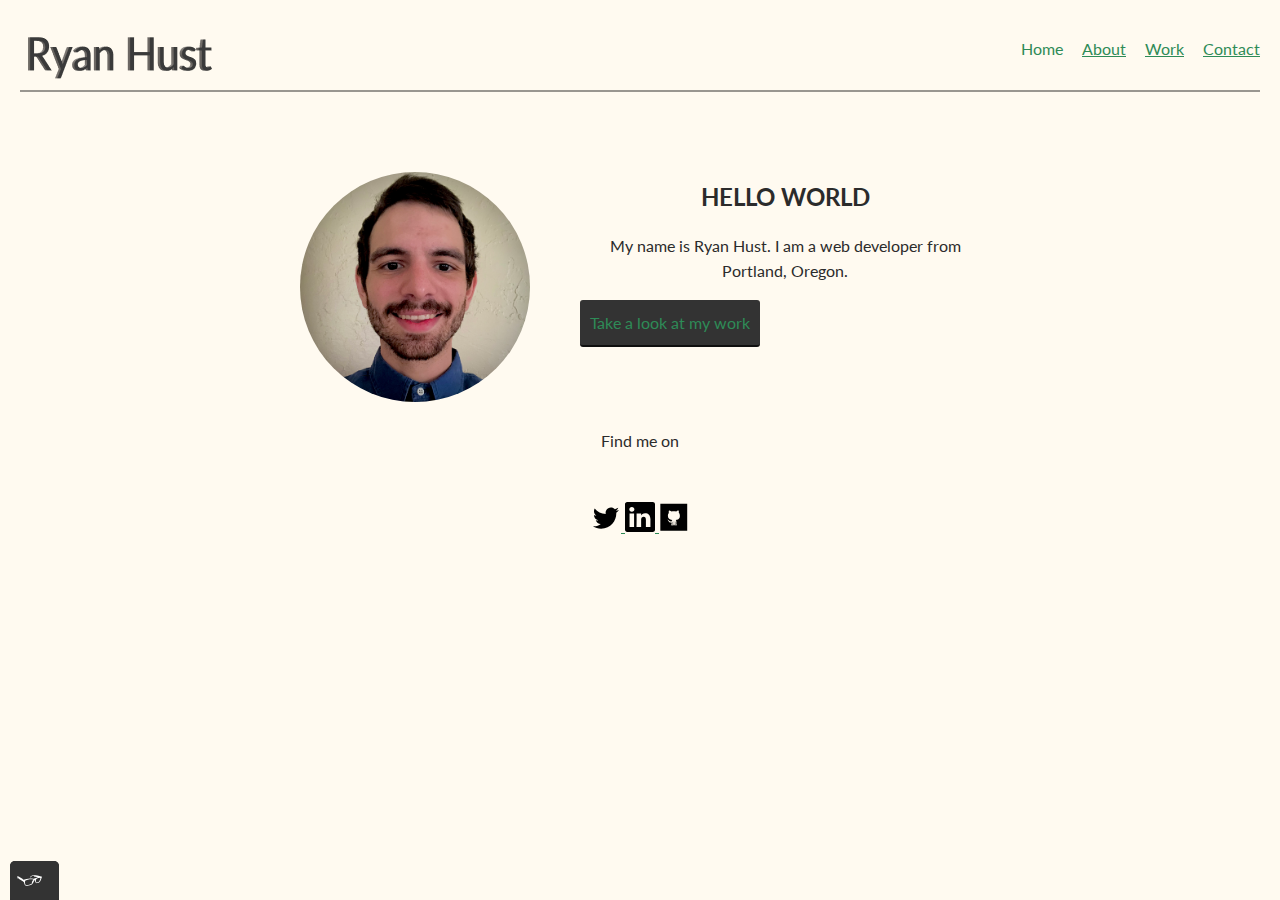
==== index.html @ 101835a5 "Revert "Update index.html"" ====
<!DOCTYPE html>
<html>
<head>
  <meta charset="utf-8">
  <meta name="viewport" content="width=device-width, initial-scale1">
  <title> Ryan Hust Portfolio </title>
  <!-- change wiki favicon to personal logo -->
  <link rel="shortcut icon" href="img/favicon_io/favicon.ico">
  <link rel="stylesheet" type="text/css" href="css/normalize.css">
  <link href="https://fonts.googleapis.com/css2?family=Lato:400,700" rel="stylesheet">
  <link rel="stylesheet" type="text/css" href="css/styles.production.css">
</head>
<body>
  <header class="page-header"> <!-- this is a menu with a logo -->
   <img src="img/headerlogo200x70.png" alt="logo with Ryan Husts full name" class="page-header__item">
    <nav class="main-navigation page-header__item">
     <ul role="menubar" class="navigation-list">
       <li role="presentation">
        <a href="index.html" role="menuitem" class="navigation-list__item navigation-list__item--active">Home</a>
       </li>
       <li role="presentation">
        <a href="about.html" role="menuitem" class="navigation-list__item">About</a>
       </li>
       <li role="presentation">
         <a href="work.html" role="menuitem" class="navigation-list__item">Work</a>
       </li>
       <li role="presentation">
        <a href="contact.html" role="menuitem" class="navigation-list__item">Contact</a>
      </li>
     </ul>
    </nav>
  </header>
   <div class="profile">
    <div>
     <img src="img/RyanHustHeadshot.jpg" class="profile__portrait" alt="Personal photo of Ryan Hust">
   </div>
    <h1>HELLO WORLD</h1>
     <p> My name is Ryan Hust. I am a <span>web</span> developer from Portland, Oregon. </p>
    <a href="#" class="button" download>Take a look at my work</a>
   </div>
  <footer class="page-footer">
   <p> Find me on <p/>
    <div class="social-media">
     <!--github logo -->
     <a href="https://www.twitter.com"> <img src="img/iconfinder_03-twitter_104501.svg" alt="Github">
     </a>
     <!-- linkedin logo -->
     <a href="https://www.linkedin.com"> <img src="img/iconfinder_linkedin-logo-1_1269935.svg" alt="Linkedin">
     </a>
     <!-- twitter logo -->
     <a href="https://www.github.com"> <img src="img/iconfinder_github_square_black_107109.svg" alt="Twitter">
     </a>
  </div>
  </footer>
  <script src="js/tota11y.min.js"></script>
</body>
</html>
---- css/styles.production.css ----
/*
* Prefixed by https://autoprefixer.github.io
* PostCSS: v7.0.29,
* Autoprefixer: v9.7.6
* Browsers: last 4 version
*/

/* COLORS USED
Primary-color: #fffaf0; (FloralWhite)
Secondary-color: #333333; (Gray20)
Primary-text-color: #2b2b2b; (DarkerGray)
Secondary-text-color: #2e8b57; (SeaGreen)
Tertiary-text-color: #3cb371; (MediumSeaGreen)
*/

:root { /*Floral White. background*/ /*LighterDarkGray. button/grid background */ /*Very Dark Grey*/ /*seagreen*/ /*mediumseagreen*/
}

* {
  -webkit-box-sizing: border-box;
          box-sizing: border-box;
}

body {
  background-color: #fffaf0;
  font-family: 'lato', sans-serif;
  font-weight: 400;
  font-size: 16px;
  line-height: 1.6;
  padding: 20px;
  color: #2b2b2b;
}

h1 {
  font-size: 24px;
  font-weight: 700;
  text-align: center;
}

h2 {
  font-size: 20px;
  font-weight: 700;
}

h3 {
  font-size: 18px;
  font-weight: 700;
}

a {
  color: #2e8b57;
  text-decoration: underline;
}

a:visited {
  color: #2e8b57;
}

a:hover {
  text-decoration: none;
  color: #3cb371;
}

a:focus {
  text-decoration: none;
  color: #3cb371;
}

input:hover {
  text-decoration: none;
  color: #3cb371;
}

input:focus {
  text-decoration: none;
  color: #3cb371;
}

a:active {
  color: #2e8b57;
}

p {
  font-size: 16px;
  font-weight: 400;
  text-align: center;
}

label {
  font-size: 14px;
  font-weight: 700;
}

input[type="submit"] {
  color: #2e8b57;
}

.page-header {
  display: -webkit-box;
  display: -ms-flexbox;
  display: flex;
  margin: auto;
  width: 100%;
  border-bottom: 2px solid rgba(0, 0, 0, 0.4)
}

.page-header__item {
  -webkit-box-flex: 0;
      -ms-flex: 0 1 200px;
          flex: 0 1 200px;
  margin: auto;
  height: 70px;
}

.page-header__item:last-child {
  -webkit-box-flex: 1;
      -ms-flex-positive: 1;
          flex-grow: 1;
  text-align: right;
}

.navigation-list {
  list-style-type: none;
}

.navigation-list li {
  display: inline-block;
  margin-left: 15px;
}

.navigation-list__item--active {
  text-decoration: none;
}

.profile__portrait {
  float: left;
  width: 250px;
  height: auto;
  margin-right: 40px;
  padding: 10px;
  border-radius: 50%;
}

.profile {
  max-width: 700px;
  margin: 0 auto;
  padding-top: 70px;
}

/* about page */
.bio-list {
  list-style-type: none;
  padding: 0;
  margin: 0;
}

.bio-list li {
  text-align: center;
}

.cvbutton {
  text-align: center;
  padding-top: 24px;
}
/* about pageend */
.page-footer {
  clear: both;
  display: -webkit-box;
  display: -ms-flexbox;
  display: flex;
  -webkit-box-orient: vertical;
  -webkit-box-direction: normal;
      -ms-flex-direction: column;
          flex-direction: column;
  text-align: center;
}

.button {
  border: hidden;
  display: inline-block;
  font-family: inherit;
  background-color: #333333;
  text-decoration: none;
  padding: 10px;
  border-radius: 3px;
  border-bottom: 2px solid rgba(0, 0, 0, 0.7);
  -webkit-transition: 0.2s opacity;
  -o-transition: 0.2s opacity;
  transition: 0.2s opacity;
}

button {
  border: hidden;
  display: inline-block;
  font-family: inherit;
  background-color: #333333;
  text-decoration: none;
  padding: 10px;
  border-radius: 3px;
  border-bottom: 2px solid rgba(0, 0, 0, 0.7);
  -webkit-transition: 0.2s opacity;
  -o-transition: 0.2s opacity;
  transition: 0.2s opacity;
}

button:hover,
button:focus,
.button:hover,
.button:focus, input:hover, input:focus{
  cursor: pointer;
  opacity: 0.8;
}


/* animations and svg container */

svg {
  display: block;
  margin: auto;
}

@-webkit-keyframes color-change {
  0% {
    fill: #edc655;
  }
  50% {
    fill: #fcffad;
  }
  100% {
    fill: #f76414;
  }
}

@keyframes color-change {
  0% {
    fill: #edc655;
  }
  50% {
    fill: #fcffad;
  }
  100% {
    fill: #f76414;
  }
}

.sun {
  -webkit-animation: 6s color-change infinite alternate linear;
          animation: 6s color-change infinite alternate linear;
}

@-webkit-keyframes cloud-move {
  from {
    -webkit-transform: translate(0, 50px);
            transform: translate(0, 50px);
  }
  to {
    -webkit-transform: translate(200px,50px);
            transform: translate(200px,50px)
  }
}

@keyframes cloud-move {
  from {
    -webkit-transform: translate(0, 50px);
            transform: translate(0, 50px);
  }
  to {
    -webkit-transform: translate(200px,50px);
            transform: translate(200px,50px)
  }
}

.cloud-front {
  -webkit-animation: 40s cloud-move infinite alternate linear;
          animation: 40s cloud-move infinite alternate linear;
}

@-webkit-keyframes cloud-move-reverse {
  from {
    -webkit-transform: translate(446px, 48px);
            transform: translate(446px, 48px);
  }
  to {
    -webkit-transform: translate(100px, 48px);
            transform: translate(100px, 48px);
  }
}

@keyframes cloud-move-reverse {
  from {
    -webkit-transform: translate(446px, 48px);
            transform: translate(446px, 48px);
  }
  to {
    -webkit-transform: translate(100px, 48px);
            transform: translate(100px, 48px);
  }
}

.cloud-back {
  -webkit-animation: 55s cloud-move-reverse infinite alternate linear;
          animation: 55s cloud-move-reverse infinite alternate linear;
}

/*start grid fallback */

.grid__item {
  display: inline-block;
  width: 33%
}

/* start grid fallback */

/* styling CSS grid */

.grid {
  display: -ms-grid;
  display: grid;
  -ms-grid-columns: 1fr 24px 1fr 24px 1fr;
  grid-template-columns: 1fr 1fr 1fr;
  grid-gap: 24px;
}

.grid__item {
  background-color: #333333;
  color: #fffaf0;
  text-align: center;
  padding: 10px;
  width: auto;
  border-radius: 5%;
}

@media all and (max-width: 500px) {
  .grid {
    -ms-grid-columns: 1fr;
    grid-template-columns: 1fr;
  }
}
@media all and (min-width: 500px) and (max-width: 750px){
  .grid {
    -ms-grid-columns: 1fr 24px 1fr;
    grid-template-columns: 1fr 1fr;
  }
}
@media all and (max-width: 750px) {
  .grid {
    grid-gap: 10px;
  }
  .grid__item:last-child {
    grid-column: auto / auto;
    grid-row: auto / auto;
  }
  h1 {
    font-size: 22px;
  }
}
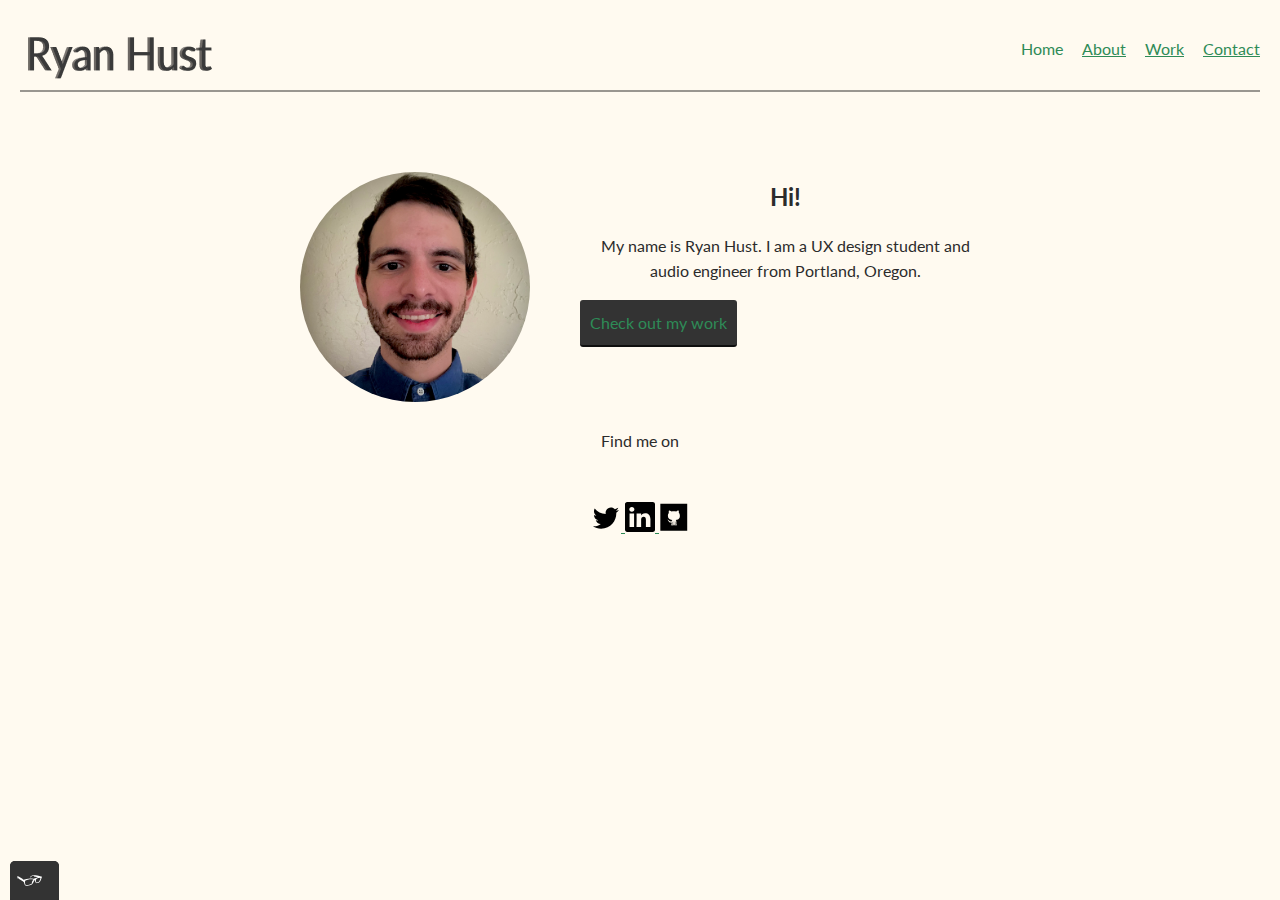
==== commit 74db89bd: "Updated plain text for all html files." ====
--- a/index.html
+++ b/index.html
@@ -3,15 +3,14 @@
 <head>
   <meta charset="utf-8">
   <meta name="viewport" content="width=device-width, initial-scale1">
-  <title> Ryan Hust Portfolio </title>
-  <!-- change wiki favicon to personal logo -->
+  <title> Ryan Hust Portfolio Homepage </title>
   <link rel="shortcut icon" href="img/favicon_io/favicon.ico">
   <link rel="stylesheet" type="text/css" href="css/normalize.css">
   <link href="https://fonts.googleapis.com/css2?family=Lato:400,700" rel="stylesheet">
   <link rel="stylesheet" type="text/css" href="css/styles.production.css">
 </head>
 <body>
-  <header class="page-header"> <!-- this is a menu with a logo -->
+  <header class="page-header"> <!-- this is a navigation menu with a personal logo  -->
    <img src="img/headerlogo200x70.png" alt="logo with Ryan Husts full name" class="page-header__item">
     <nav class="main-navigation page-header__item">
      <ul role="menubar" class="navigation-list">
@@ -34,11 +33,11 @@
     <div>
      <img src="img/RyanHustHeadshot.jpg" class="profile__portrait" alt="Personal photo of Ryan Hust">
    </div>
-    <h1>HELLO WORLD</h1>
-     <p> My name is Ryan Hust. I am a <span>web</span> developer from Portland, Oregon. </p>
-    <a href="#" class="button" download>Take a look at my work</a>
+    <h1>Hi!</h1>
+     <p> My name is Ryan Hust. I am a UX design student and audio engineer from Portland, Oregon. </p>
+    <a href="#" class="button" download>Check out my work</a> <!-- this button needs to do something real and this whole section needs to be centered more appropriately -->
    </div>
-  <footer class="page-footer">
+  <footer class="page-footer"> <!-- big unneccessary gap. either put the footer on the floor or cinch it up -->
    <p> Find me on <p/>
     <div class="social-media">
      <!--github logo -->
@@ -49,7 +48,7 @@
      </a>
      <!-- twitter logo -->
      <a href="https://www.github.com"> <img src="img/iconfinder_github_square_black_107109.svg" alt="Twitter">
-     </a>
+     </a> <!-- there is a vague underline on the corner of these logos idk how to make it go away -->
   </div>
   </footer>
   <script src="js/tota11y.min.js"></script>
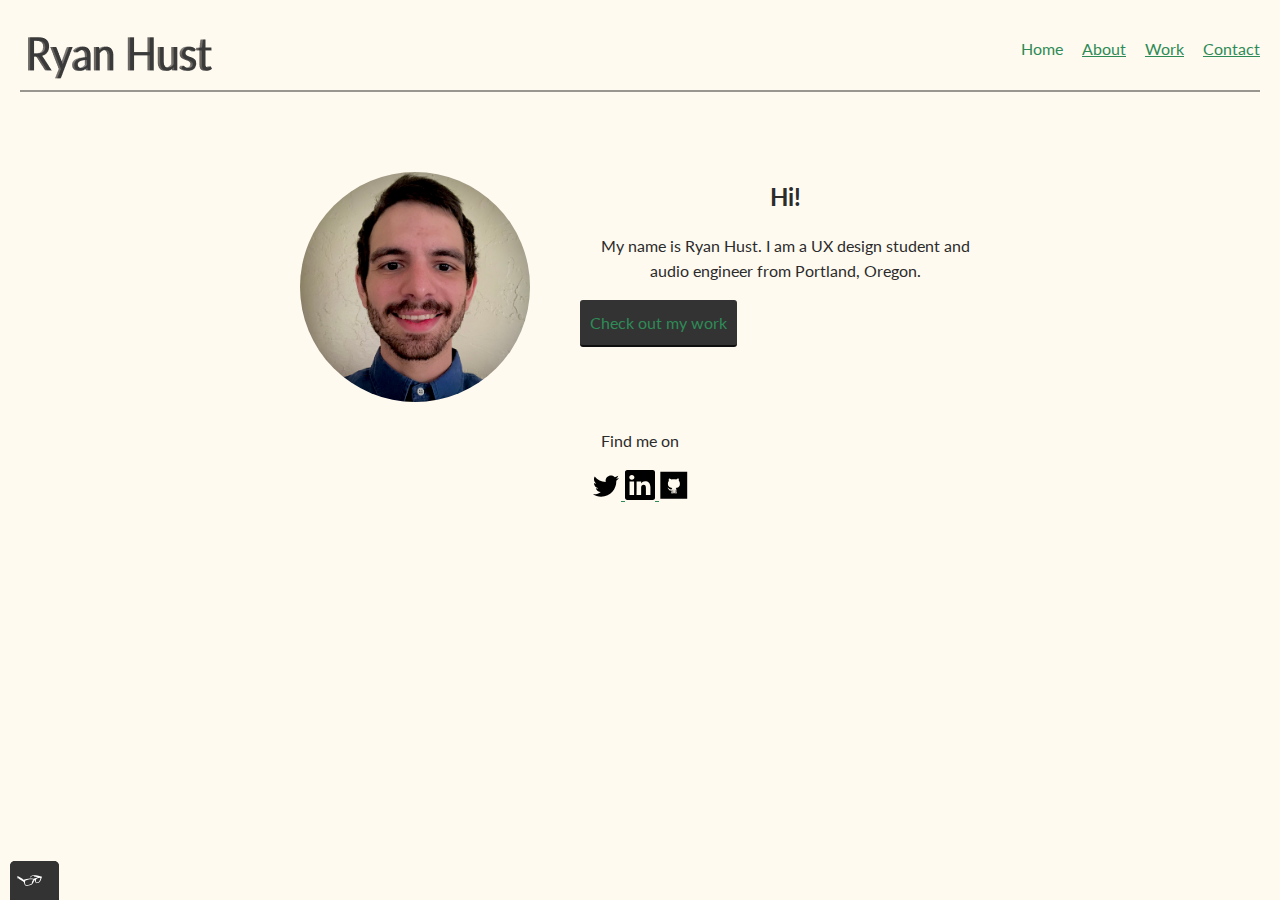
==== commit cbc316f9: "Fixed closing bracket of paragraph text for all footers" ====
--- a/index.html
+++ b/index.html
@@ -35,10 +35,10 @@
    </div>
     <h1>Hi!</h1>
      <p> My name is Ryan Hust. I am a UX design student and audio engineer from Portland, Oregon. </p>
-    <a href="#" class="button" download>Check out my work</a> <!-- this button needs to do something real and this whole section needs to be centered more appropriately -->
+    <a href="#" class="button" download>Check out my work</a>
    </div>
-  <footer class="page-footer"> <!-- big unneccessary gap. either put the footer on the floor or cinch it up -->
-   <p> Find me on <p/>
+  <footer class="page-footer">
+   <p> Find me on </p>
     <div class="social-media">
      <!--github logo -->
      <a href="https://www.twitter.com"> <img src="img/iconfinder_03-twitter_104501.svg" alt="Github">
@@ -48,7 +48,7 @@
      </a>
      <!-- twitter logo -->
      <a href="https://www.github.com"> <img src="img/iconfinder_github_square_black_107109.svg" alt="Twitter">
-     </a> <!-- there is a vague underline on the corner of these logos idk how to make it go away -->
+     </a>
   </div>
   </footer>
   <script src="js/tota11y.min.js"></script>
